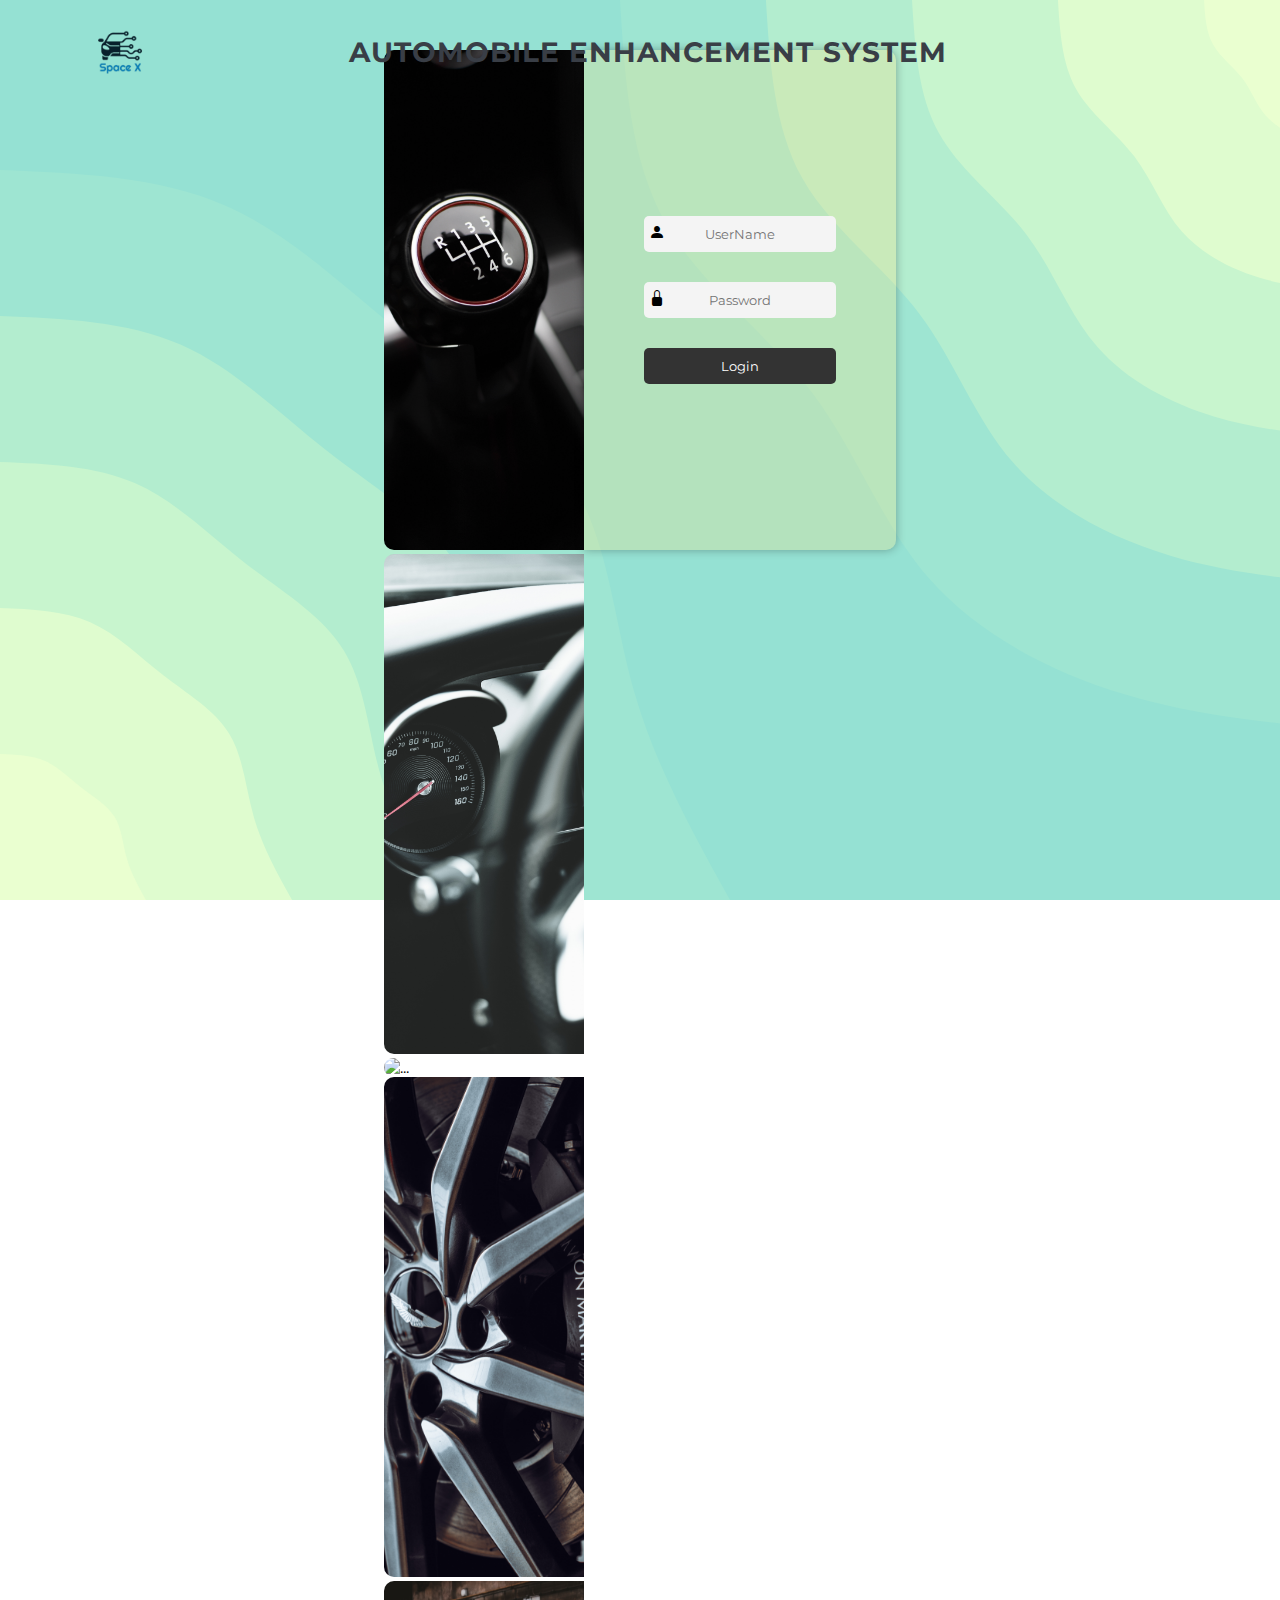
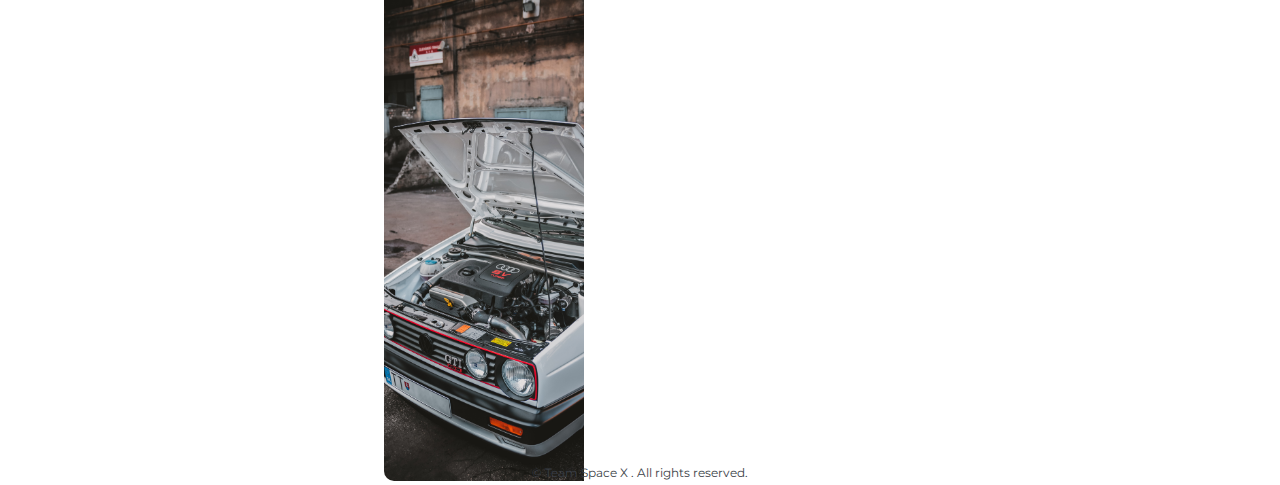
==== login.html @ 77fa1dab "Initialize project" ====
<!DOCTYPE html>
<html lang="en">
<head>
    <meta charset="UTF-8">
    <meta http-equiv="X-UA-Compatible" content="IE=edge">
    <meta name="viewport" content="width=device-width, initial-scale=1.0">
    <link rel="icon" type="image/png" sizes="32x32" href="images/logo.ico">
    <title>AES Login</title>

    <script src="https://code.jquery.com/jquery-3.6.4.js" integrity="sha256-a9jBBRygX1Bh5lt8GZjXDzyOB+bWve9EiO7tROUtj/E=" crossorigin="anonymous"></script>
    <script src="https://kit.fontawesome.com/080d3e35c1.js" crossorigin="anonymous"></script>
    <script type="module" src="login.js"></script>
    
    <link href="https://cdn.jsdelivr.net/npm/bootstrap@5.2.3/dist/css/bootstrap.min.css" rel="stylesheet" integrity="sha384-rbsA2VBKQhggwzxH7pPCaAqO46MgnOM80zW1RWuH61DGLwZJEdK2Kadq2F9CUG65" crossorigin="anonymous">
    <script src="https://cdn.jsdelivr.net/npm/bootstrap@5.2.3/dist/js/bootstrap.bundle.min.js" integrity="sha384-kenU1KFdBIe4zVF0s0G1M5b4hcpxyD9F7jL+jjXkk+Q2h455rYXK/7HAuoJl+0I4" crossorigin="anonymous"></script>

    <link rel="stylesheet" type="text/css" href="style.css">
</head>
<body>
    <div id="landscape-msg">
        <p>Please rotate your device to landscape mode to view this content.</p>
    </div>
    <div class="page">
        <header>
            <div class="logo">
                <img src="images/logo.ico">
            </div>
            <div class="title">
                <h2>Automobile enhancement system</h2>
            </div>
            <div class="logout-btn hidden">
                <span>Logout</span>
                <i class="bi bi-box-arrow-right"></i>
            </div>
        </header>
        <section class="login-container">
            <div id="carouselExampleSlidesOnly" class="carousel slide" data-bs-ride="carousel" data-bs-interval="2000" pause=false>
                <div class="carousel-inner">
                  <div class="carousel-item active">
                    <img src="images/carousel/img1.jpeg" class="d-block w-100" alt="...">
                  </div>
                  <div class="carousel-item">
                    <img src="images/carousel/img2.jpeg" class="d-block w-100" alt="...">
                  </div>
                  <div class="carousel-item">
                    <img src="images/carousel/img3.jpeg" class="d-block w-100" alt="...">
                  </div>
                  <div class="carousel-item">
                    <img src="images/carousel/img4.jpeg" class="d-block w-100" alt="...">
                  </div>
                  <div class="carousel-item">
                    <img src="images/carousel/img5.jpeg" class="d-block w-100" alt="...">
                  </div>
                </div>
              </div>
            <form action="" method="post" id="login-form">
                <div class="field-div">
                    <i class="bi bi-person-fill login-icon"></i>
                    <input type="text" name="username" id="username" placeholder="UserName" required>
                </div>
                <div class="field-div">
                    <i class="bi bi-lock-fill login-icon"></i>
                    <input type="password" name="password" id="password" placeholder="Password" required>
                </div>
                <input type="submit" value="Login">
            </form>
        </section>
        <footer>
            <p id="copyright">
            &copy; Team Space X <span id="currentYear"></span>. All rights reserved.
            </p>
        </footer>
    </div>
</body>
</html>
---- style.css ----
@import url("https://fonts.googleapis.com/css2?family=Montserrat:wght@100;200;300;400;500;600;700;800;900&display=swap");
@import url("https://cdn.jsdelivr.net/npm/bootstrap-icons@1.10.5/font/bootstrap-icons.css");

* {
  font-family: "Montserrat", sans-serif !important;
  margin: 0;
  padding: 0;
  box-sizing: border-box;
}

body {
  min-height: 100vh;
  position: relative;
  display: grid;
  align-content: center;
  align-self: center;

  background-image: url("images/bg.svg") !important;
  background-attachment: fixed;
  background-repeat: no-repeat;
  background-size: cover;
}

.container {
  display: flex;
  flex-wrap: wrap;
  justify-content: space-around;
}

.widget {
  width: 15%;
  padding: 20px;
  margin: 0 10px;
  border-radius: 10px;
  text-align: center;
  display: flex;
  flex-direction: column;
  align-items: center;
  flex-grow: 1;
}

.widget .image-icon-div {
  background-color: rgba(252, 227, 138, 0.5);
  display: grid;
  align-items: center;
  border-radius: 15px;
  position: static;
  width: 15vw;
  height: 15vw;
}

.image-icon-div:hover {
  transform: scale(1.05);
  transition: 0.3s;
}

.widget img {
  width: 100%;
  border-radius: 10px;
  margin-bottom: 10px;
  padding-top: 7px;
  cursor: pointer;
}

.widget h2 {
  font-size: 18px;
  margin: 10px 0;
  color: #393e46;
  text-transform: uppercase;
}

.button-div {
  flex-grow: 2;
  display: flex;
  flex-direction: column-reverse;
}

header {
  display: flex;
  width: 100%;
  padding: 0 70px;
  justify-content: space-around;
  align-items: center;
  color: #393e46;

  position: absolute;
  top: 0;
}

.logo {
  width: max-content;
}

.logo:hover {
  cursor: pointer;
}

.logo img {
  width: 100px;
  position: relative;
  top: 5px;
}

.title {
  flex-grow: 1;
  text-align: center;
  text-transform: uppercase;
  letter-spacing: 1px;
}

.title h2 {
  font-weight: 700;
  font-size: 28px;
  margin: 0;
}

.logout-btn {
  display: flex;
  align-items: center;
  gap: 10px;
}

.logout-btn.hidden {
  visibility: hidden;
}

.logout-btn:hover {
  cursor: pointer;
}

footer {
  position: absolute;
  bottom: 5px;
  width: 100vw;
  text-align: center;
  color: #393e46;
  font-size: 12px;
}

footer p {
  margin: 0;
}

.data-widget {
  margin: 150px auto;
  text-align: center;
}

.data-widget iframe {
  border: none;
  border-radius: 25px;
  box-shadow: rgba(50, 50, 93, 0.25) 0px 50px 100px -20px,
    rgba(0, 0, 0, 0.3) 0px 30px 60px -30px;
}

.alt-widgets {
  display: flex;
  justify-content: center;
  gap: 25px;
  margin-top: 25px;
}

.carousel img {
  width: 200px;
}

.login-container {
  width: 40%;
  margin: 0 auto;
  margin-top: 50px;
  display: flex;
}

.login-container .carousel {
  width: 400px;
}

.login-container img {
  height: 500px;
  object-fit: cover;
  border-radius: 10px 0 0 10px;
}

.login-container form {
  width: 100%;
  height: 500px;
  background-color: rgba(252, 227, 138, 0.3);
  border-radius: 0 10px 10px 0;
  box-shadow: 0 0 10px rgba(0, 0, 0, 0.3);

  display: flex;
  flex-direction: column;
  justify-content: center;
  gap: 30px;
  padding: 0 60px;
}

.login-container h2 {
  text-align: center;
  text-transform: uppercase;
  color: #333;
  margin-bottom: 20px;
}

.field-div {
  position: relative;
}

.field-div .login-icon {
  position: absolute;
  bottom: 10px;
  left: 5px;
}

input[type="text"],
input[type="password"] {
  width: 100%;
  padding: 10px;
  border-radius: 5px;
  border: none;
  background-color: #f4f4f4;
  text-align: center;
}

input[type="submit"] {
  width: 100%;
  padding: 10px;
  background-color: #333;
  color: #fff;
  border-radius: 5px;
  border: none;
  cursor: pointer;
}

input[type="submit"]:hover {
  background-color: #555;
}

#landscape-msg {
  display: none;
}

@media only screen and (max-width: 1200px) {
  .login-container {
    width: 70%;
  }
}

@media only screen and (max-width: 767px) and (orientation: portrait) {
  #landscape-msg {
    display: block;
    position: fixed;
    top: 0;
    left: 0;
    width: 100%;
    height: 100%;
    background-color: white;
    z-index: 9999;
    text-align: center;
    padding-top: 20%;
  }

  .system.landscape-msg {
    font-size: 35px;
    padding: 20% 20px;
  }
}

@media only screen and (max-width: 992px) and (orientation: landscape) {
  header {
    padding: 0;
  }

  .logo img {
    width: 70px;
    padding-left: 20px;
  }

  header h2 {
    font-size: 12px !important;
  }

  .logout-btn {
    padding-right: 25px;
  }

  .logout-btn span {
    display: none;
  }

  .container {
    margin: 75px 0 50px 0;
  }

  .widget h2 {
    font-size: 10px;
  }

  .data-widget {
    margin: 70px 0;
  }

  .alt-widgets {
    flex-direction: column;
  }

  footer {
    font-size: 8px;
  }

  .login-container {
    width: 80%;
    margin: 70px auto 40px;
  }

  .login-container img {
    height: 200px;
  }

  .login-container form {
    padding: 0 10px;
    font-size: 10px;
    height: 200px;
    gap: 15px;
  }
}
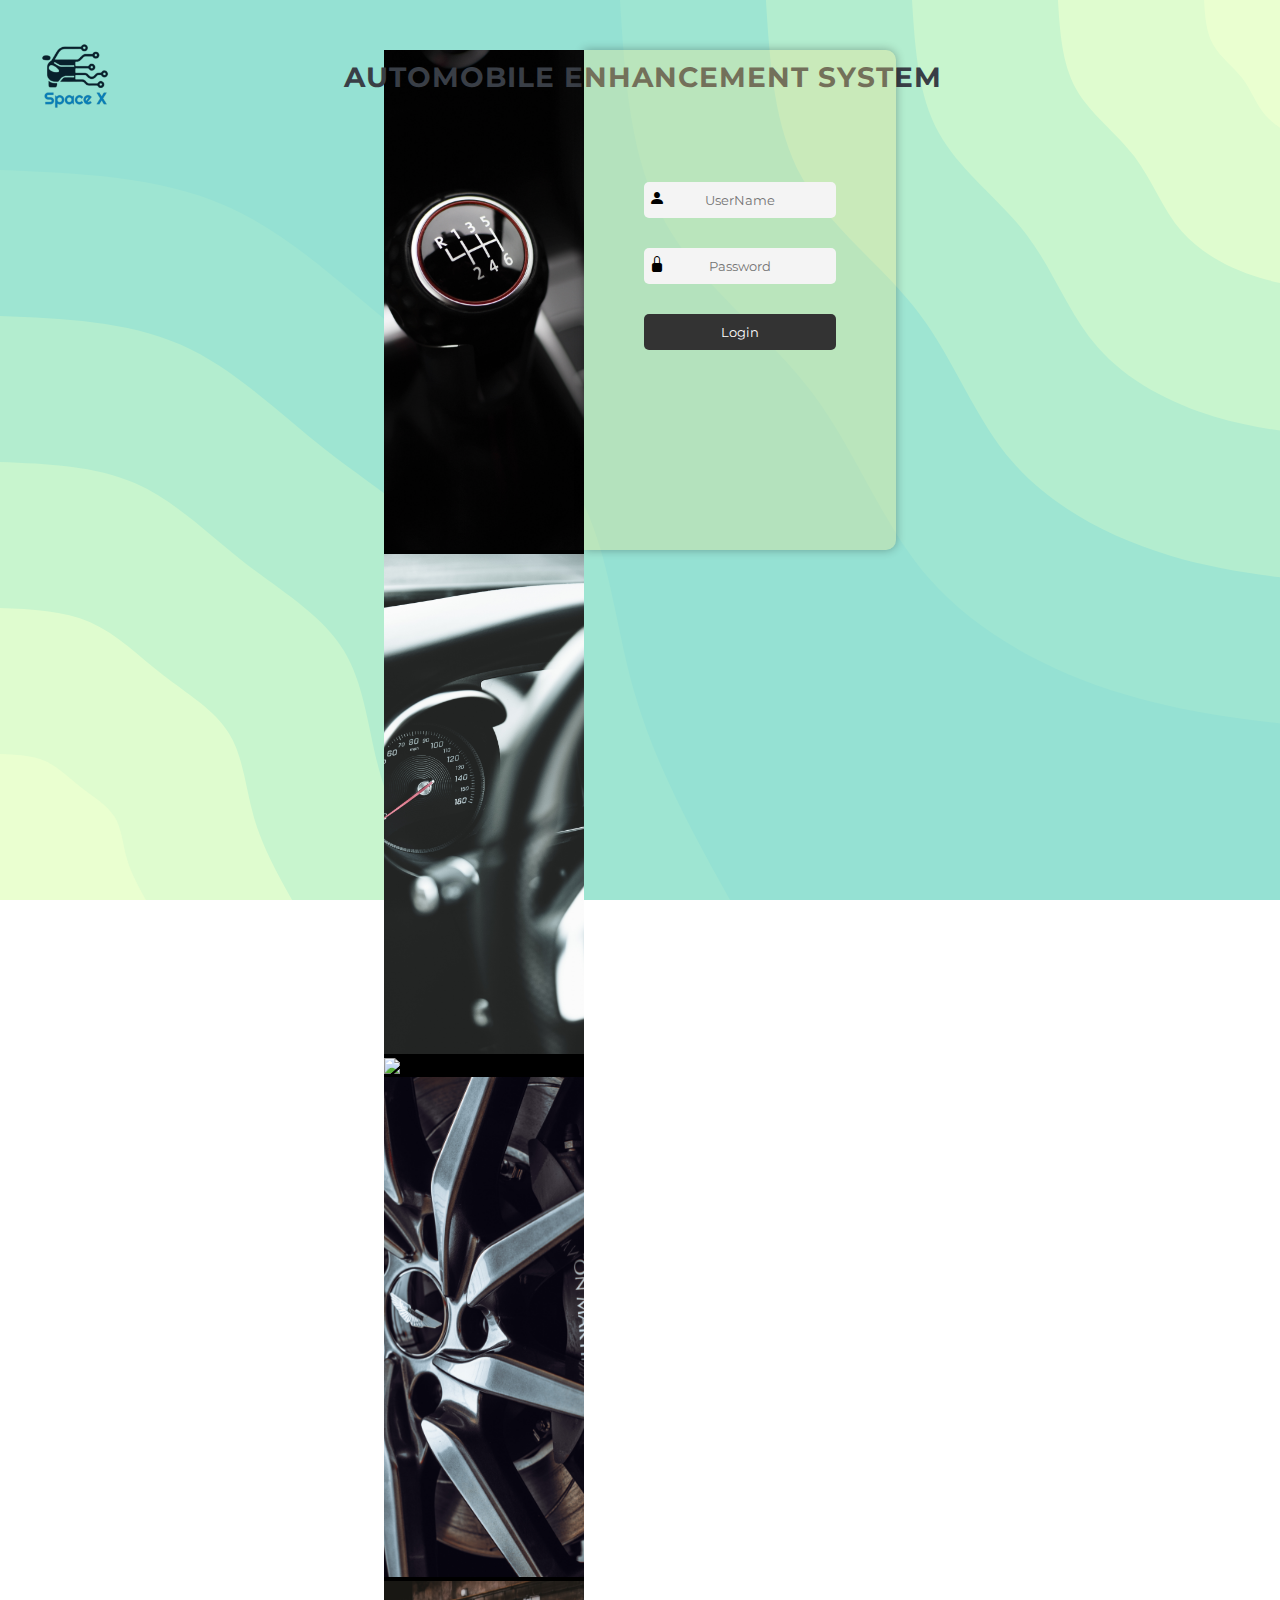
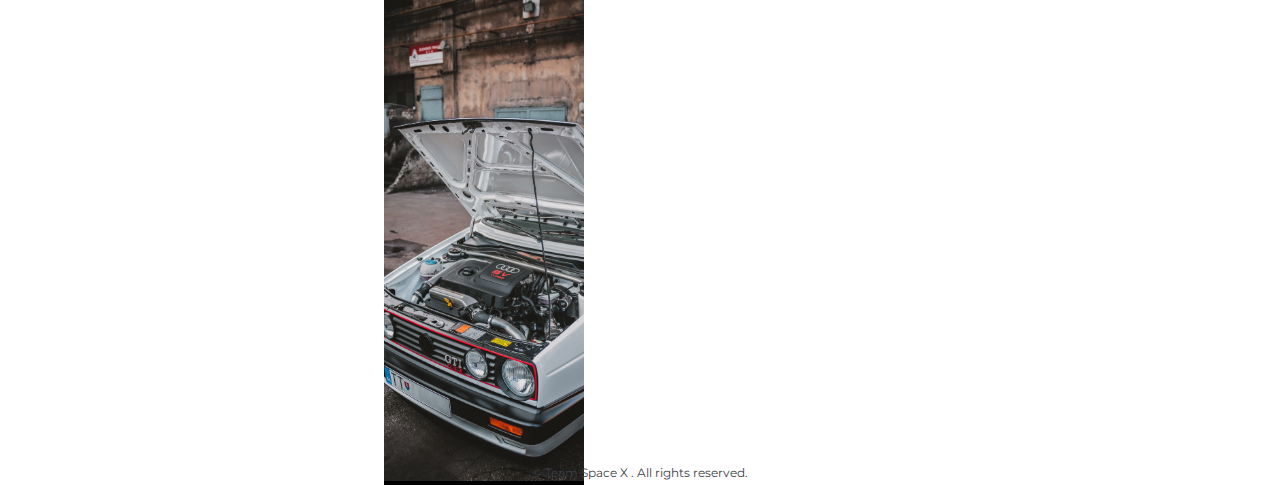
==== commit c8c0ddc5: "Setup mishandlings" ====
--- a/login.html
+++ b/login.html
@@ -63,6 +63,9 @@
                     <input type="password" name="password" id="password" placeholder="Password" required>
                 </div>
                 <input type="submit" value="Login">
+                <div class="invalid-login">
+                  <p>* Invalid UserName or Password</p>
+                </div>
             </form>
         </section>
         <footer>
--- a/style.css
+++ b/style.css
@@ -78,7 +78,7 @@
 header {
   display: flex;
   width: 100%;
-  padding: 0 70px;
+  padding: 0 60px 0 0;
   justify-content: space-around;
   align-items: center;
   color: #393e46;
@@ -96,7 +96,7 @@
 }
 
 .logo img {
-  width: 100px;
+  width: 150px;
   position: relative;
   top: 5px;
 }
@@ -173,12 +173,12 @@
 
 .login-container .carousel {
   width: 400px;
+  background-color: black;
 }
 
 .login-container img {
   height: 500px;
   object-fit: cover;
-  border-radius: 10px 0 0 10px;
 }
 
 .login-container form {
@@ -193,6 +193,7 @@
   justify-content: center;
   gap: 30px;
   padding: 0 60px;
+  position: relative;
 }
 
 .login-container h2 {
@@ -305,7 +306,7 @@
   }
 
   footer {
-    font-size: 8px;
+    font-size: 6px;
   }
 
   .login-container {
@@ -323,4 +324,88 @@
     height: 200px;
     gap: 15px;
   }
-}
+
+  #welcome h1 {
+    font-size: 2rem !important;
+  }
+
+  #welcome p {
+    font-size: 1rem !important;
+    padding: 0 10%;
+  }
+
+  .welcome-car-container {
+    font-size: 0.7rem;
+  }
+}
+
+#welcome,
+#welcome-2 {
+  position: fixed;
+  top: 0;
+  left: 0;
+  width: 100%;
+  height: 100%;
+
+  background-image: url("images/bg.svg");
+  background-attachment: fixed;
+  background-repeat: no-repeat;
+  background-size: cover;
+
+  display: flex;
+  text-align: center;
+  justify-content: center;
+  align-items: center;
+  flex-direction: column;
+  z-index: 999;
+}
+
+#welcome h1 {
+  font-size: 5rem;
+  margin-bottom: 2rem;
+}
+
+#welcome p {
+  font-size: 2rem;
+  padding: 0 20%;
+}
+
+.fade-out {
+  animation: fadeOut 1s forwards;
+  visibility: hidden;
+  transition: visibility 1s linear;
+}
+
+@keyframes fadeOut {
+  0% {
+    opacity: 1;
+  }
+  50% {
+    opacity: 0;
+  }
+  100% {
+    opacity: 0;
+  }
+}
+
+.welcome-car-container {
+  width: 100%;
+  display: flex;
+  flex-direction: column;
+  gap: 20px;
+  align-items: center;
+  color: #393e46;
+}
+
+.welcome-car-container img {
+  width: 50%;
+  border-radius: 10px;
+  box-shadow: rgba(50, 50, 93, 0.25) 0px 50px 100px -20px,
+    rgba(0, 0, 0, 0.3) 0px 30px 60px -30px;
+}
+
+.invalid-login {
+  color: red;
+  text-align: center;
+  visibility: hidden;
+}
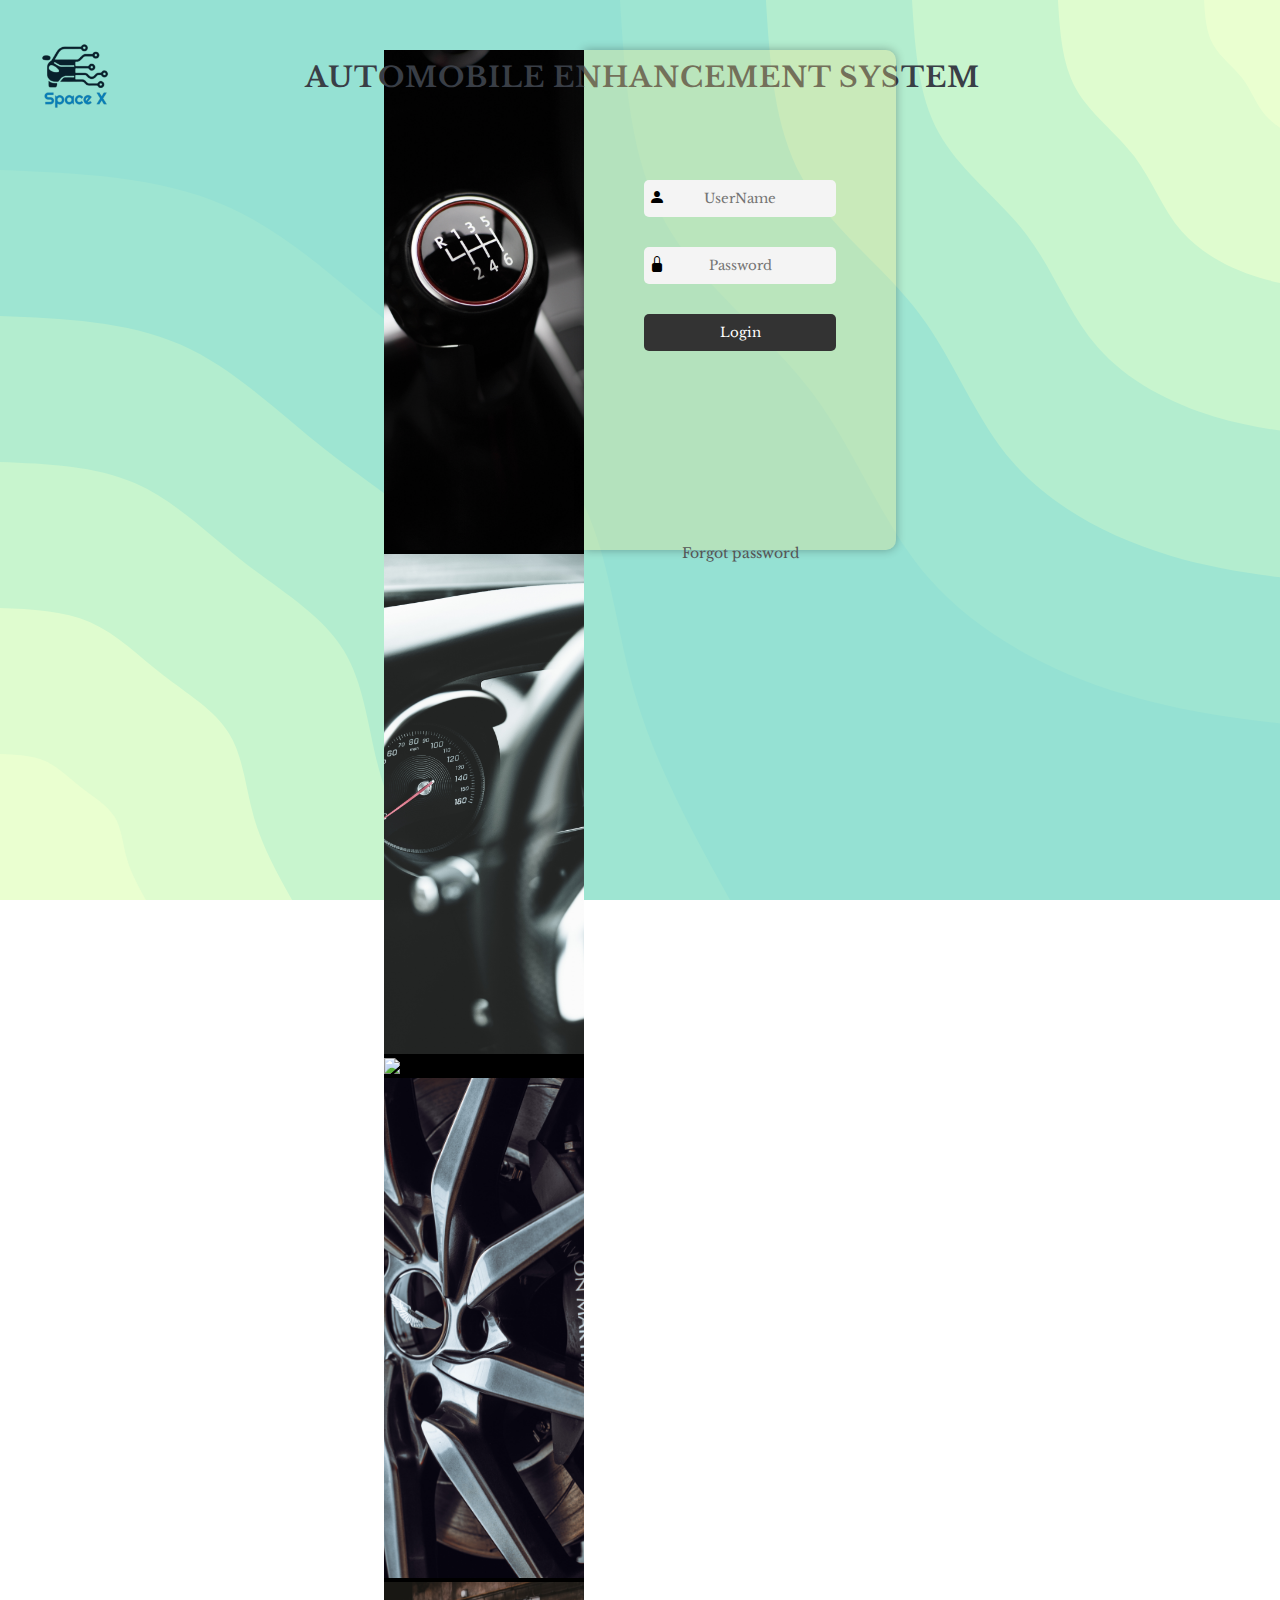
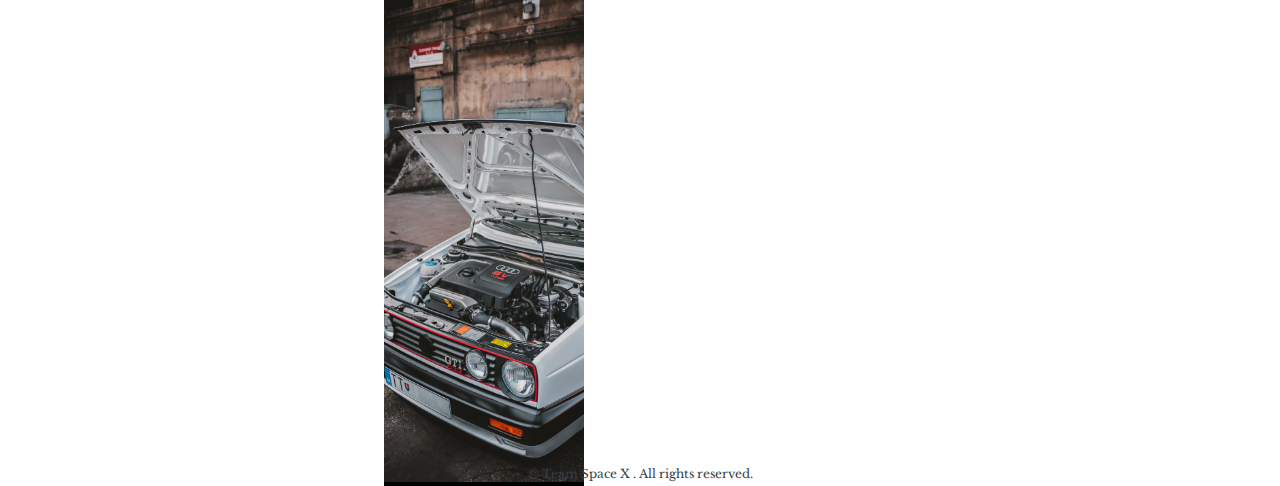
==== commit 2f227a9a: "Change aesthetics" ====
--- a/login.html
+++ b/login.html
@@ -52,7 +52,7 @@
                     <img src="images/carousel/img5.jpeg" class="d-block w-100" alt="...">
                   </div>
                 </div>
-              </div>
+            </div>
             <form action="" method="post" id="login-form">
                 <div class="field-div">
                     <i class="bi bi-person-fill login-icon"></i>
@@ -66,6 +66,9 @@
                 <div class="invalid-login">
                   <p>* Invalid UserName or Password</p>
                 </div>
+                <div class="forgot-password">
+                  <p>Forgot password</p>
+                </div>
             </form>
         </section>
         <footer>
--- a/style.css
+++ b/style.css
@@ -1,8 +1,8 @@
-@import url("https://fonts.googleapis.com/css2?family=Montserrat:wght@100;200;300;400;500;600;700;800;900&display=swap");
+@import url("https://fonts.googleapis.com/css2?family=Libre+Baskerville:ital,wght@0,400;0,700;1,400&display=swap");
 @import url("https://cdn.jsdelivr.net/npm/bootstrap-icons@1.10.5/font/bootstrap-icons.css");
 
 * {
-  font-family: "Montserrat", sans-serif !important;
+  font-family: "Libre Baskerville", serif !important;
   margin: 0;
   padding: 0;
   box-sizing: border-box;
@@ -337,6 +337,10 @@
   .welcome-car-container {
     font-size: 0.7rem;
   }
+
+  .forgot-password {
+    font-size: 10px !important;
+  }
 }
 
 #welcome,
@@ -409,3 +413,14 @@
   text-align: center;
   visibility: hidden;
 }
+
+.forgot-password {
+  text-align: center;
+  width: 100%;
+  color: #555;
+  position: absolute;
+  bottom: -12px;
+  left: 0;
+  font-size: 14px;
+  cursor: pointer;
+}
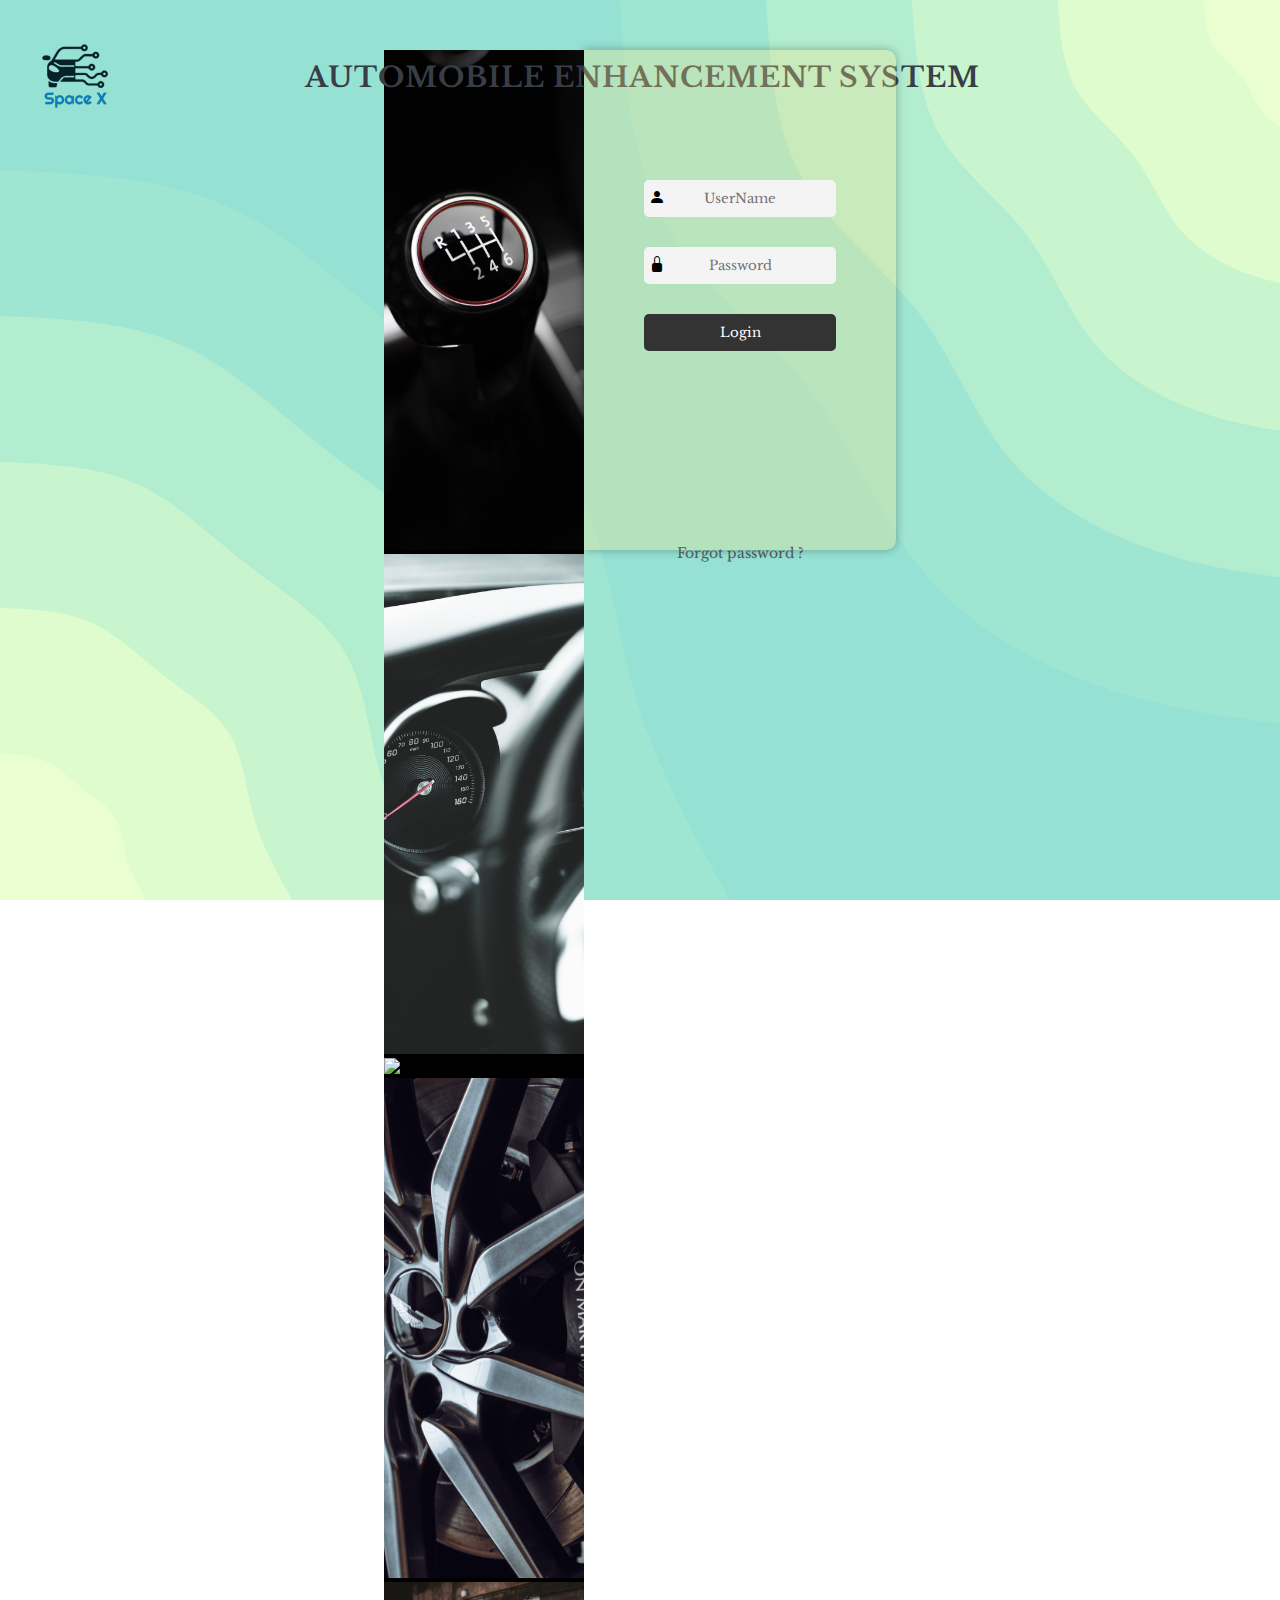
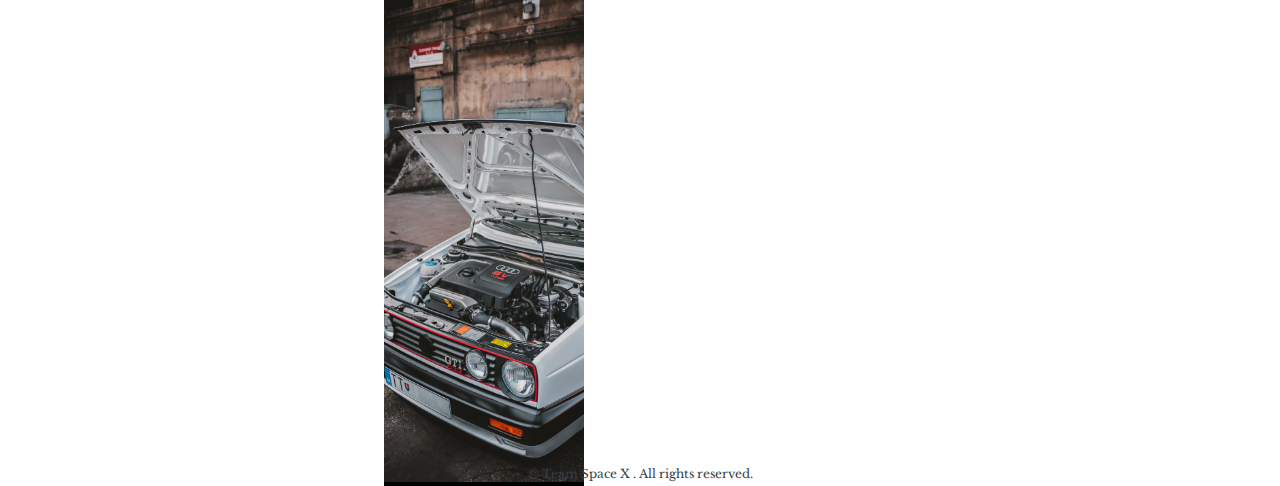
==== commit 5ad8179c: "Add forgot password properties" ====
--- a/login.html
+++ b/login.html
@@ -67,7 +67,7 @@
                   <p>* Invalid UserName or Password</p>
                 </div>
                 <div class="forgot-password">
-                  <p>Forgot password</p>
+                  <p>Forgot password ?</p>
                 </div>
             </form>
         </section>
--- a/style.css
+++ b/style.css
@@ -424,3 +424,7 @@
   font-size: 14px;
   cursor: pointer;
 }
+
+.forgot-password:hover {
+  color: #333;
+}
